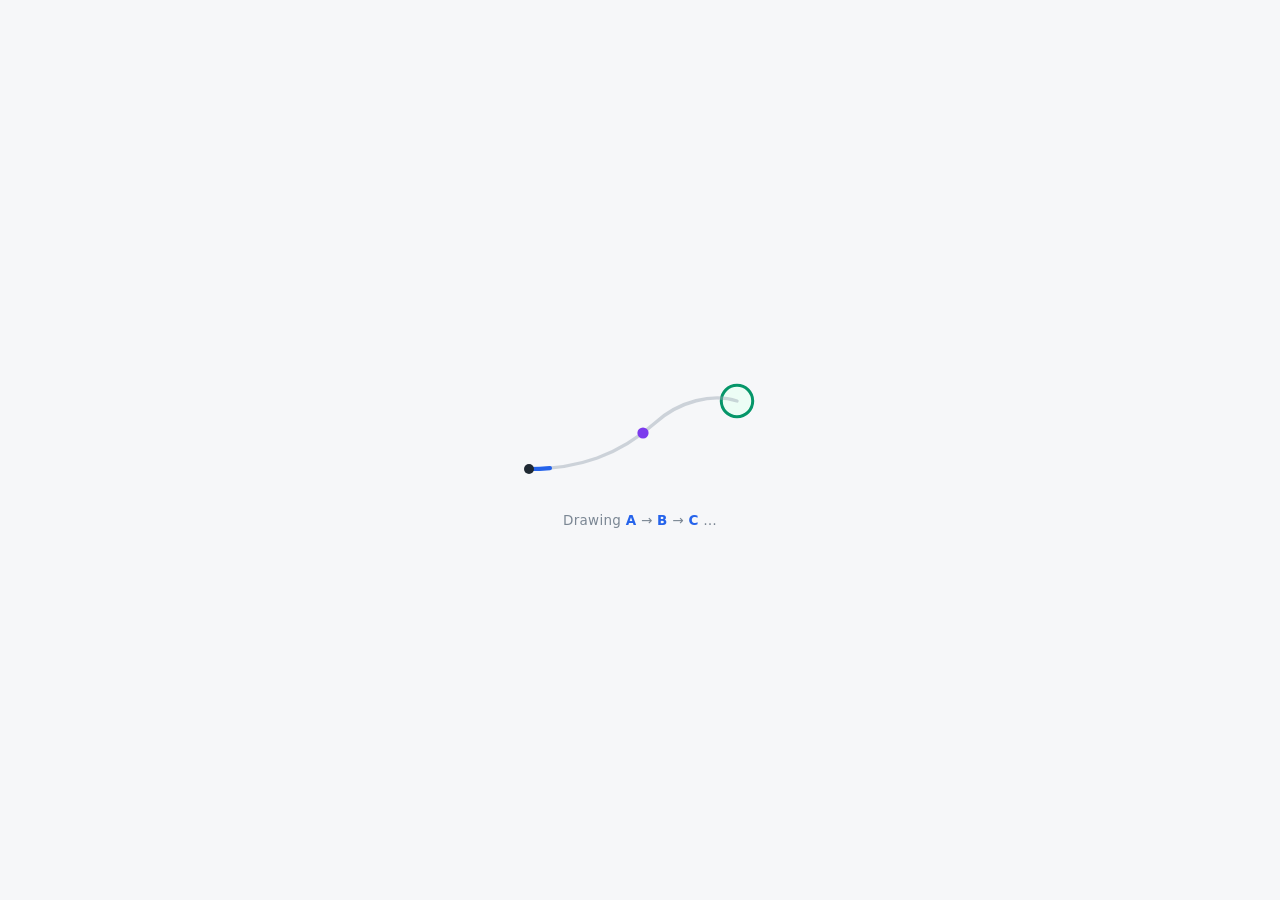
==== docs/demo_template.html @ 5f5b7c45 "Release ABCurves 1.0" ====
<!doctype html>
<html lang="en">
<head>
<meta charset="utf-8">
<meta name="viewport" content="width=device-width, initial-scale=1, viewport-fit=cover">
<meta name="theme-color" content="#f6f7f9">
<title>ABCurves · human mouse movement, A → B → C</title>
<style>
  :root{
    --bg:#f6f7f9; --pane:#ffffff; --ink:#1f2933; --muted:#7b8794; --line:#d9dee3;
    --soft:#eceef1; --human:#2563eb; --prefix:#9aa5b1; --target:#059669; --b:#7c3aed;
    --avg:#c026d3; --gen:#d97706;
    --s0:#d97706; --s1:#0ea5e9; --s2:#16a34a; --s3:#dc2626;
  }
  *{box-sizing:border-box}
  html,body{height:100%;margin:0}
  body{font-family:"Segoe UI",system-ui,Arial,sans-serif;background:var(--bg);color:var(--ink);
       display:flex;flex-direction:column;overflow:hidden}
  header{padding:14px 22px 0;flex:0 0 auto;display:flex;align-items:baseline;gap:14px;flex-wrap:wrap}
  h1{margin:0;font-size:21px;font-weight:700;letter-spacing:.01em}
  .tag{color:var(--muted);font-size:13px}
  .tabs{margin-left:auto;display:inline-flex;border:1px solid var(--line);border-radius:10px;overflow:hidden;background:#fff}
  .tabs button{border:none;background:#fff;padding:8px 16px;font-size:13px;cursor:pointer;color:var(--ink);
    border-right:1px solid var(--line)}
  .tabs button:last-child{border-right:none}
  .tabs button:hover{background:#eef4ff}
  .tabs button.on{background:var(--human);color:#fff}
  .sub{color:var(--muted);font-size:13.5px;line-height:1.5;padding:6px 22px 0;flex:0 0 auto;max-width:1100px}
  .sub b{color:var(--ink)}
  .wrap{flex:1 1 auto;min-height:0;display:flex;flex-direction:column;padding:0 22px 12px}
  .controls{display:flex;flex-wrap:wrap;gap:8px;align-items:center;margin:10px 0;flex:0 0 auto}
  button,select{background:#fff;border:1px solid var(--line);border-radius:8px;padding:7px 13px;
    font-size:13px;cursor:pointer;color:var(--ink);transition:background .12s,border-color .12s}
  button:hover,select:hover{background:#eef4ff;border-color:#c3d4f0}
  button.on{background:var(--human);color:#fff;border-color:var(--human)}
  button.on:hover{background:#1d4ed8}
  .mini{display:inline-flex;border:1px solid var(--line);border-radius:8px;overflow:hidden}
  .mini button{border:none;border-radius:0;border-right:1px solid var(--line);padding:7px 11px}
  .mini button:last-child{border-right:none}
  .mini button.on{background:var(--human);color:#fff}
  .spacer{flex:1 1 auto}
  .clock{font-variant-numeric:tabular-nums;color:var(--muted);font-size:12.5px;min-width:110px;text-align:right}
  label.rng{font-size:12.5px;color:var(--muted);display:inline-flex;align-items:center;gap:6px}
  input[type=range]{accent-color:var(--human);width:110px}
  .panes{flex:1 1 auto;min-height:0;display:grid;gap:12px}
  .panes.spread{grid-template-columns:1.25fr 1fr 1fr;grid-template-rows:1fr 1fr}
  .panes.average{grid-template-columns:1fr 1fr;grid-template-rows:1fr}
  .panes.texture{grid-template-columns:1fr;grid-template-rows:1fr 1fr}
  .pane{background:var(--pane);border:1px solid var(--soft);border-radius:12px;padding:9px 12px 10px;
    display:flex;flex-direction:column;min-width:0;min-height:0;box-shadow:0 1px 2px rgba(16,24,40,.05)}
  .pane.big{grid-row:1/3}
  .pane h2{margin:0 0 5px;font-size:13px;font-weight:600;display:flex;align-items:center;gap:8px;color:var(--ink)}
  .pane-title{min-width:0;overflow:hidden;text-overflow:ellipsis}
  .pane h2 .chip{width:14px;height:5px;border-radius:3px;flex:0 0 auto}
  .pane h2 .ms{color:var(--muted);font-weight:400;font-size:12px;margin-left:auto}
  .cv{flex:1 1 auto;min-height:0}
  canvas{width:100%;height:100%;display:block;border-radius:8px;cursor:grab;touch-action:none}
  canvas.drag{cursor:grabbing}
  .legend{flex:0 0 auto;display:flex;flex-wrap:wrap;gap:14px 18px;margin-top:9px;color:var(--muted);font-size:12px}
  .legend span{display:inline-flex;align-items:center;gap:6px}
  .sw{width:16px;height:4px;border-radius:2px;display:inline-block}
  .dotk{width:9px;height:9px;border-radius:50%;display:inline-block}
  .foot{flex:0 0 auto;color:var(--muted);font-size:12px;margin-top:7px}
  .foot a{color:var(--human);text-decoration:none}
  .foot-mobile{display:none}
  .sr-only{position:absolute;width:1px;height:1px;padding:0;margin:-1px;overflow:hidden;
    clip:rect(0,0,0,0);white-space:nowrap;border:0}
  /* loader */
  #loader{position:fixed;inset:0;background:var(--bg);display:flex;flex-direction:column;
    align-items:center;justify-content:center;z-index:50;transition:opacity .5s}
  #loader.hide{opacity:0;pointer-events:none}
  .loadtrace{width:250px;height:125px}
  .loadmsg{margin-top:16px;color:var(--muted);font-size:13.5px;letter-spacing:.02em;min-height:18px}
  .dot{font-weight:700;color:var(--human)}
  @media(max-width:900px){
    html{height:auto;min-height:100%;overflow-x:hidden}
    body{height:auto;min-height:100%;overflow-x:hidden;overflow-y:auto;
      padding-bottom:env(safe-area-inset-bottom,0px)}
    header{padding:calc(9px + env(safe-area-inset-top,0px)) 10px 0;gap:3px 8px}
    h1{font-size:19px;line-height:1.2}
    .tag{font-size:12px;white-space:nowrap;overflow:hidden;text-overflow:ellipsis;max-width:calc(100vw - 105px)}
    .tabs{order:3;margin:7px 0 0;width:100%;max-width:100%;overflow-x:auto;overscroll-behavior-x:contain;
      scrollbar-width:none;border-radius:11px}
    .tabs::-webkit-scrollbar{display:none}
    .tabs button{flex:1 0 auto;min-height:44px;padding:8px 13px;white-space:nowrap;font-size:12.5px}
    .sub{padding:7px 11px 0;font-size:12.5px;line-height:1.35;min-height:41px;max-width:none}
    .wrap{display:block;min-height:0;padding:0 10px max(14px,env(safe-area-inset-bottom,0px))}
    .controls{position:sticky;top:env(safe-area-inset-top,0px);z-index:20;display:grid;
      grid-template-columns:44px minmax(0,1fr) 44px;
      grid-template-areas:
        "prev pick next"
        "samples samples samples"
        "channels channels channels"
        "play marker reset";
      gap:6px;margin:7px -2px 8px;padding:6px 2px;
      background:rgba(246,247,249,.96);backdrop-filter:blur(9px);
      border-bottom:1px solid rgba(217,222,227,.8)}
    .controls button,.controls select{min-height:44px;font-size:13px}
    #prev{grid-area:prev;font-size:23px;padding:0}
    #pick{grid-area:pick;width:100%;min-width:0;text-overflow:ellipsis}
    #next{grid-area:next;font-size:23px;padding:0}
    #sampSeg{grid-area:samples;width:100%}
    #chanSeg{grid-area:channels;width:100%}
    #sampSeg button,#chanSeg button{flex:1 1 0;min-width:0;padding:7px 5px}
    #play{grid-area:play;padding:7px 5px}
    #btoggle{grid-area:marker;padding:7px 5px}
    #reset{grid-area:reset;padding:7px 5px}
    .controls>.spacer,.controls>span[style],label.rng,.clock{display:none}
    .panes{display:grid;flex:none;min-height:0;gap:7px}
    .panes.spread,.panes.average{height:52vh;height:52svh;min-height:340px;max-height:520px;
      grid-template-columns:minmax(0,1fr) minmax(0,1fr);grid-template-rows:1fr}
    .panes.texture{height:62vh;height:62svh;min-height:440px;max-height:620px;
      grid-template-columns:1fr;grid-template-rows:1fr 1fr}
    .pane{min-height:0;padding:7px 6px 7px;border-radius:10px}
    .pane.big{grid-row:auto}
    .pane.mobile-hidden{display:none}
    .pane h2{font-size:11.5px;line-height:1.25;gap:5px;margin-bottom:4px;white-space:nowrap;overflow:hidden}
    .pane h2 .ms{display:none}
    .pane h2 .chip{width:10px}
    canvas{touch-action:pan-y pinch-zoom;cursor:default}
    .legend{margin-top:7px;padding:1px 0 5px;gap:9px 13px;flex-wrap:nowrap;overflow-x:auto;
      overscroll-behavior-x:contain;scrollbar-width:none;font-size:11px}
    .legend::-webkit-scrollbar{display:none}
    .legend span{flex:0 0 auto}
    .foot{font-size:11.5px;line-height:1.45;margin-top:2px}
    .foot-desktop{display:none}
    .foot-mobile{display:inline}
  }
  @media(max-width:350px){
    .tag{display:none}
    .tabs button{padding-inline:10px;font-size:12px}
    .panes.spread,.panes.average{min-height:320px}
  }
</style>
</head>
<body>

<div id="loader">
  <svg class="loadtrace" viewBox="0 0 250 125" aria-hidden="true">
    <circle cx="222" cy="30" r="15" fill="#ecfdf5" stroke="#059669" stroke-width="3">
      <animate attributeName="r" values="15;17;15" dur="1.3s" repeatCount="indefinite"/>
    </circle>
    <path d="M14,98 C64,98 104,84 140,52 C164,30 198,22 222,30" fill="none"
          stroke="#9aa5b1" stroke-width="3.4" stroke-linecap="round" opacity=".45"/>
    <path id="lt" d="M14,98 C64,98 104,84 140,52 C164,30 198,22 222,30" fill="none"
          stroke="#2563eb" stroke-width="4.2" stroke-linecap="round"
          stroke-dasharray="262" stroke-dashoffset="262">
      <animate attributeName="stroke-dashoffset" values="262;0;0" keyTimes="0;.72;1" dur="1.45s" repeatCount="indefinite"/>
    </path>
    <circle cx="14" cy="98" r="5" fill="#1f2933"/>
    <circle cx="128" cy="62" r="5.6" fill="#7c3aed"/>
  </svg>
  <div class="loadmsg" id="loadmsg">Drawing <span class="dot">A</span> → <span class="dot">B</span> → <span class="dot">C</span> …</div>
</div>

<header>
  <h1>ABCurves</h1>
  <span class="tag">a human starts the movement, the model finishes it</span>
  <div class="tabs" id="tabs" role="tablist" aria-label="Demo view">
    <button data-view="spread" class="on">Human vs ABCurves</button>
    <button data-view="average">Why not “the average”?</button>
    <button data-view="texture">The 1 kHz texture</button>
  </div>
</header>
<div class="sub" id="viewSub" aria-live="polite"></div>

<div class="wrap">
  <div class="controls">
    <button id="prev" title="previous example (←)">‹</button>
    <label class="sr-only" for="pick">Choose an example</label>
    <select id="pick" title="choose an example"></select>
    <button id="next" title="next example (→)">›</button>
    <span style="width:4px"></span>
    <div class="mini" id="chanSeg" style="display:none" role="group" aria-label="Packet axis">
      <button data-ch="0" class="on">horizontal (dx)</button>
      <button data-ch="1">vertical (dy)</button>
    </div>
    <div class="mini" id="sampSeg" style="display:none" role="group" aria-label="Choose an ABCurves finish">
      <button data-s="0" class="on">finish 1</button>
      <button data-s="1">finish 2</button>
      <button data-s="2">finish 3</button>
      <button data-s="3">finish 4</button>
    </div>
    <span class="spacer"></span>
    <label class="rng">speed <input id="speed" type="range" min="0.1" max="1.5" step="0.05" value="0.5"><span id="spdl">0.50×</span></label>
    <button id="play" class="on" title="space">❚❚ pause</button>
    <button id="btoggle" class="on" title="show the cut point">B marker</button>
    <button id="reset" title="reset zoom (double-click a pane)">reset view</button>
    <span class="clock" id="clock"></span>
  </div>

  <div class="panes" id="panes"></div>

  <div class="legend" id="legend"></div>
  <div class="foot"><span class="foot-desktop">
    Every square shows the <b>same</b> real A→B input (grey) into the same target; only the finish differs.
    Drag to pan, scroll to zoom (all squares stay in sync), space to pause, ←/→ to change example.
    Data: real players, raw hardware counts at 1 kHz. Generated: the shipped planner + renderer, nothing cherry-picked.
    </span><span class="foot-mobile">Both cards share the <b>same</b> real A→B input. Choose finishes above and scroll normally over the curves. Real 1 kHz data; shipped model; nothing cherry-picked.</span>
    <a id="repolink" href="https://github.com/optima-manent/ABCurves">Code &amp; the full story in the README</a>.
  </div>
</div>

<script id="payload" type="application/json">__PAYLOAD__</script>
<script>
"use strict";
/* ---------------- data ---------------- */
const DATA = JSON.parse(document.getElementById('payload').textContent).examples;
const css = n => getComputedStyle(document.documentElement).getPropertyValue(n).trim();
const COL = {human:css('--human'), prefix:css('--prefix'), target:css('--target'), b:css('--b'),
             avg:css('--avg'), gen:css('--gen'), ink:css('--ink'),
             s:[css('--s0'),css('--s1'),css('--s2'),css('--s3')]};
const HOLD = 380;               // ms pause at the finish line before looping
const st = {view:'spread', ex:0, t:0, hold:0, play:true, speed:0.5, showB:true,
            ch:0, samp:0, Z:1, ox:0, oy:0, fit:null, drag:false};
let panes = [];                 // [{cv, kind:'traj'|'tex', path|row, color, title}]
let lastTs = null;

const SUBS = {
  spread: `One real movement, five squares. The <b>left</b> square is what the human actually did after the cut at
           <b>B</b>. The four squares on the <b>right</b> are ABCurves finishing the <i>same</i> A→B four times:
           four different, equally plausible finishes, because humans don't repeat themselves either.`,
  average: `Train a model to “just copy the truth” on every example and it learns the average of all human finishes:
           smooth, sensible, and always the same conservative middle path. It fooled the eye; it never fooled
           statistics. This trap is why ABCurves samples from 16 learned tendencies instead.`,
  texture: `Zoom into what a mouse actually sends: integer counts, one packet per millisecond. Mostly zeros, then
           bursts. Top: the real hardware stream. Bottom: the ABCurves renderer finishing the same movement.
           Grey is the shared A→B input; colour starts at the cut B.`
};

const MOBILE_SUBS = {
  spread: `The same real A&rarr;B input twice. <b>Human</b> is on the left; the selected <b>ABCurves</b> finish is on the right.`,
  average: `The real finish beside the conservative &ldquo;average&rdquo; path. Plausible-looking is not the same as human variation.`,
  texture: `Raw integer mouse counts at 1 kHz: real hardware first, the selected ABCurves finish beneath it.`
};
const TAB_LABELS = {
  spread: ['Human vs ABCurves','Human / model'],
  average: ['Why not \u201cthe average\u201d?','Average trap'],
  texture: ['The 1 kHz texture','1 kHz packets']
};
const PHONE = window.matchMedia('(max-width: 900px)');
const isPhone = () => PHONE.matches;

function renderResponsiveText(){
  document.getElementById('viewSub').innerHTML = (isPhone()?MOBILE_SUBS:SUBS)[st.view];
  document.querySelectorAll('#tabs button').forEach(b=>{
    b.textContent = TAB_LABELS[b.dataset.view][isPhone()?1:0];
    b.setAttribute('role','tab');
    b.setAttribute('aria-selected', String(b.dataset.view===st.view));
  });
}

function syncResponsivePanes(redraw=true){
  const phone=isPhone();
  panes.forEach(p=>{
    const hidden = phone && st.view==='spread' && p.sampleIndex!=null && p.sampleIndex!==st.samp;
    p.el.classList.toggle('mobile-hidden',hidden);
    if (p.titleEl) p.titleEl.textContent = phone?p.mobileTitle:p.fullTitle;
  });
  document.getElementById('chanSeg').style.display = st.view==='texture'?'':'none';
  document.getElementById('sampSeg').style.display = (st.view==='texture'||(phone&&st.view==='spread'))?'':'none';
  document.querySelectorAll('#sampSeg button').forEach(b=>{
    const on=+b.dataset.s===st.samp; b.classList.toggle('on',on); b.setAttribute('aria-pressed',String(on));
  });
  document.querySelectorAll('#chanSeg button').forEach(b=>{
    const on=+b.dataset.ch===st.ch; b.classList.toggle('on',on); b.setAttribute('aria-pressed',String(on));
  });
  renderResponsiveText();
  if (redraw && panes.length) requestAnimationFrame(()=>{ fitAll(); draw(); });
}

/* ---------------- helpers ---------------- */
const cur = () => DATA[st.ex];
const P   = () => cur().prefix.length - 1;                    // prefix duration (ms)
function viewCurves(){                                        // futures shown in this view
  const e = cur();
  if (st.view === 'spread')  return isPhone()?[e.samples[st.samp]]:e.samples;
  if (st.view === 'average') return [e.average];
  return [e.samples[st.samp]];
}
function futLen(){ return Math.max(cur().real.length - 1, ...viewCurves().map(c => c.length - 1)); }
function total(){ return P() + futLen(); }

function bbox(){
  const e = cur(); let x0=1e9, y0=1e9, x1=-1e9, y1=-1e9;
  const paths = isPhone() && st.view==='spread'
    ? [e.prefix,e.real,e.samples[st.samp]]
    : [e.prefix,e.real,...e.samples,e.average];
  for (const p of paths) for (const q of p){
    if (q[0]<x0)x0=q[0]; if (q[1]<y0)y0=q[1]; if (q[0]>x1)x1=q[0]; if (q[1]>y1)y1=q[1];
  }
  x0 = Math.min(x0, e.target[0]-e.radius); x1 = Math.max(x1, e.target[0]+e.radius);
  y0 = Math.min(y0, e.target[1]-e.radius); y1 = Math.max(y1, e.target[1]+e.radius);
  const px = Math.max(25,(x1-x0)*.09), py = Math.max(25,(y1-y0)*.09);
  return {x0:x0-px, y0:y0-py, x1:x1+px, y1:y1+py};
}
function fitAll(){   // every square frames the same world bbox, each at its own best scale
  const bb = bbox();
  st.fit = {cx:(bb.x0+bb.x1)/2, cy:(bb.y0+bb.y1)/2};
  for (const p of panes){ if (p.kind!=='traj'||p.el.classList.contains('mobile-hidden')) continue;
    const r = p.cv.getBoundingClientRect();
    p.cv._baseS = (r.width>10 && r.height>10)
      ? Math.min(r.width/(bb.x1-bb.x0), r.height/(bb.y1-bb.y0)) : 1;
  }
  st.Z = 1; st.ox = 0; st.oy = 0;
}
const S = cv => (cv._baseS || 1) * st.Z;
function w2s(cv,x,y){ const r=cv.getBoundingClientRect();
  return [r.width/2 + (x-st.fit.cx-st.ox)*S(cv), r.height/2 + (y-st.fit.cy-st.oy)*S(cv)]; }
function s2w(cv,sx,sy){ const r=cv.getBoundingClientRect();
  return [st.fit.cx+st.ox+(sx-r.width/2)/S(cv), st.fit.cy+st.oy+(sy-r.height/2)/S(cv)]; }

function prep(cv){
  const r = cv.getBoundingClientRect(), dpr = Math.max(1, window.devicePixelRatio||1);
  const W = Math.round(r.width*dpr), H = Math.round(r.height*dpr);
  if (cv.width!==W || cv.height!==H){ cv.width=W; cv.height=H; }
  const g = cv.getContext('2d');
  g.setTransform(dpr,0,0,dpr,0,0); g.clearRect(0,0,r.width,r.height);
  return [g, r];
}

/* ---------------- trajectory squares ---------------- */
function stroke(g,cv,path,color,w,nPts){
  const n = Math.min(path.length, Math.max(0, nPts|0)); if (n<2) return;
  g.strokeStyle=color; g.lineWidth=w; g.lineJoin='round'; g.lineCap='round'; g.beginPath();
  let p=w2s(cv,path[0][0],path[0][1]); g.moveTo(p[0],p[1]);
  for(let i=1;i<n;i++){ p=w2s(cv,path[i][0],path[i][1]); g.lineTo(p[0],p[1]); }
  g.stroke();
}
function dot(g,cv,pt,color,r){
  const p=w2s(cv,pt[0],pt[1]);
  g.fillStyle=color; g.strokeStyle='#fff'; g.lineWidth=1.6;
  g.beginPath(); g.arc(p[0],p[1],r,0,7); g.fill(); g.stroke();
}
function drawTraj(pane){
  const [g] = prep(pane.cv), cv = pane.cv, e = cur();
  // target
  const tp = w2s(cv, e.target[0], e.target[1]);
  g.fillStyle='#ecfdf5'; g.strokeStyle=COL.target; g.lineWidth=1.7;
  g.beginPath(); g.arc(tp[0],tp[1],Math.max(2,e.radius*S(cv)),0,7); g.fill(); g.stroke();
  // shared A->B prefix (grey), revealed by the clock
  stroke(g, cv, e.prefix, COL.prefix, 2.4, Math.min(Math.floor(st.t)+2, e.prefix.length));
  // this square's single finish
  const ft = Math.floor(st.t) - P();
  if (ft > 0) stroke(g, cv, pane.path, pane.color, pane.big?2.8:2.4, ft+2);
  // markers
  dot(g, cv, e.prefix[0], COL.ink, 4.2);
  if (st.showB) dot(g, cv, e.b, COL.b, 5.2);
}

/* ---------------- texture strips ---------------- */
function deltas(path){ const d=new Array(path.length-1);
  for(let i=1;i<path.length;i++) d[i-1]=path[i][st.ch]-path[i-1][st.ch]; return d; }
function texRows(){
  const e = cur();
  const tex = e.samples;      // the same four random finishes as the spread view
  return [
    {title:'real hardware', color:COL.human, pre:deltas(e.prefix), fut:deltas(e.real)},
    {title:'ABCurves renderer', color:COL.gen, pre:deltas(e.prefix), fut:deltas(tex[st.samp])},
  ];
}
function drawTex(pane){
  const [g, r] = prep(pane.cv), row = pane.row;
  const rows = texRows();
  const L = P() + Math.max(...rows.map(q=>q.fut.length));       // shared x span (ms)
  let ymax = 3;
  for (const q of rows) for (const v of q.pre.concat(q.fut)) ymax = Math.max(ymax, Math.abs(v));
  ymax *= 1.12;
  const x = i => 8 + i*(r.width-16)/L;
  const y = v => r.height/2 - v*(r.height/2-12)/ymax;
  // baseline + B line
  g.strokeStyle='#e4e7eb'; g.lineWidth=1;
  g.beginPath(); g.moveTo(8,y(0)); g.lineTo(r.width-8,y(0)); g.stroke();
  g.strokeStyle='#efe9fb'; g.lineWidth=st.showB?2:0;
  if (st.showB){ g.beginPath(); g.moveTo(x(P()),8); g.lineTo(x(P()),r.height-8); g.stroke(); }
  const upto = Math.floor(st.t);
  const step = (vals, i0, color, lw) => {          // step-plot a run of per-ms values
    g.strokeStyle=color; g.lineWidth=lw; g.beginPath();
    let started=false;
    for(let i=0;i<vals.length;i++){
      const gx0=x(i0+i), gx1=x(i0+i+1), gy=y(vals[i]);
      if(!started){ g.moveTo(gx0,gy); started=true; } else g.lineTo(gx0,gy);
      g.lineTo(gx1,gy);
    }
    g.stroke();
  };
  const preN = Math.min(row.pre.length, upto);
  const futN = Math.min(row.fut.length, Math.max(0, upto-P()));
  if (preN>0) step(row.pre.slice(0,preN), 0, COL.prefix, 1.4);
  if (futN>0) step(row.fut.slice(0,futN), P(), row.color, 1.6);
  // playhead
  const ph = Math.min(upto, L);
  g.strokeStyle='rgba(31,41,51,.30)'; g.lineWidth=1;
  g.beginPath(); g.moveTo(x(ph),8); g.lineTo(x(ph),r.height-8); g.stroke();
  // labels
  g.fillStyle='rgba(31,41,51,.62)'; g.font='11.5px Segoe UI,Arial';
  g.fillText(`±${Math.round(ymax)} counts/ms`, 10, 16);
  if (st.showB) g.fillText('B', x(P())+4, 16);
}

/* ---------------- pane construction ---------------- */
function buildPanes(){
  const host = document.getElementById('panes');
  host.className = 'panes ' + st.view;
  host.innerHTML = '';
  panes = [];
  const e = cur();
  const mk = (title, chipColor, big) => {
    const d = document.createElement('div'); d.className='pane'+(big?' big':'');
    d.innerHTML = `<h2>${chipColor?`<i class="chip" style="background:${chipColor}"></i>`:''}<span class="pane-title">${title}</span><span class="ms"></span></h2>
                   <div class="cv"><canvas></canvas></div>`;
    host.appendChild(d);
    return {el:d, cv:d.querySelector('canvas'), msEl:d.querySelector('.ms'),
            titleEl:d.querySelector('.pane-title'), fullTitle:title, mobileTitle:title};
  };
  if (st.view === 'spread'){
    const h = mk('A real human', COL.human, true);
    h.mobileTitle='Human finish';
    panes.push({...h, kind:'traj', path:e.real, color:COL.human, big:true, title:'human'});
    e.samples.forEach((sp,i)=>{
      const p = mk(`ABCurves · finish ${i+1}`, COL.s[i], false);
      p.mobileTitle=`ABCurves ${i+1}`;
      panes.push({...p, kind:'traj', path:sp, color:COL.s[i], big:false, sampleIndex:i});
    });
  } else if (st.view === 'average'){
    const h = mk('A real human', COL.human, false);
    panes.push({...h, kind:'traj', path:e.real, color:COL.human, big:false});
    const a = mk('the “average” model: one conservative guess, every time', COL.avg, false);
    panes.push({...a, kind:'traj', path:e.average, color:COL.avg, big:false});
  } else {
    texRows().forEach((row,i)=>{
      const p = mk(i===0?'real hardware · counts per millisecond':'ABCurves renderer · counts per millisecond',
                   row.color, false);
      panes.push({...p, kind:'tex', row, idx:i});
    });
  }
  syncResponsivePanes(false);
  panes.forEach(p => {
    p.cv.setAttribute('role','img');
    p.cv.setAttribute('aria-label',p.fullTitle);
    installNav(p.cv);
  });
  requestAnimationFrame(()=>{ fitAll(); draw(); });
}

function draw(){
  if (!st.fit) fitAll();
  st.t = Math.max(0, Math.min(total(), st.t));
  for (const p of panes){
    if (p.el.classList.contains('mobile-hidden')) continue;
    if (p.kind==='tex') p.row = texRows()[p.idx];        // channel / sample may have changed
    p.kind==='traj' ? drawTraj(p) : drawTex(p);
  }
  // per-pane durations
  const e = cur();
  for (const p of panes){
    if (p.el.classList.contains('mobile-hidden')) continue;
    if (p.kind!=='traj'){ p.msEl.textContent = `${st.ch===0?'dx':'dy'}`; continue; }
    p.msEl.textContent = `${p.path.length-1} ms`;
  }
  document.getElementById('clock').textContent =
    `${String(Math.round(st.t)).padStart(3,' ')} / ${total()} ms`;
  legend();
}

function legend(){
  const L = document.getElementById('legend');
  const line=(c,t)=>`<span><i class="sw" style="background:${c}"></i>${t}</span>`;
  const dk =(c,t)=>`<span><i class="dotk" style="background:${c}"></i>${t}</span>`;
  let h = line(COL.prefix,'A→B (the real human input)') + dk(COL.ink,'A (start)');
  if (st.showB) h += dk(COL.b,'B (the cut)');
  h += dk('#a7f3d0','target C');
  if (st.view==='spread'){
    h += line(COL.human,'real finish');
    h += isPhone()
      ? line(COL.s[st.samp],`ABCurves finish ${st.samp+1}`)
      : line('#94a3b8','coloured squares: 4 sampled finishes').replace('#94a3b8','linear-gradient(90deg,'+COL.s.join(',')+')');
  }
  else if (st.view==='average')h += line(COL.human,'real finish') + line(COL.avg,'the average model');
  else                         h += line(COL.human,'real packets') + line(COL.gen,'rendered packets');
  L.innerHTML = h.replace('style="background:linear-gradient', 'style="background:linear-gradient');
}

/* ---------------- interaction ---------------- */
function installNav(cv){
  let last=null;
  cv.addEventListener('wheel', ev=>{
    ev.preventDefault();
    const r=cv.getBoundingClientRect(), sx=ev.clientX-r.left, sy=ev.clientY-r.top;
    const before=s2w(cv,sx,sy);
    st.Z=Math.max(.15,Math.min(40,st.Z*Math.exp(-ev.deltaY*.0013)));
    const after=s2w(cv,sx,sy);
    st.ox+=before[0]-after[0]; st.oy+=before[1]-after[1]; draw();
  },{passive:false});
  cv.addEventListener('pointerdown', ev=>{ if(isPhone()&&ev.pointerType==='touch') return;
    st.drag=true; last=[ev.clientX,ev.clientY];
    cv.setPointerCapture(ev.pointerId); cv.classList.add('drag'); });
  cv.addEventListener('pointermove', ev=>{ if(!st.drag||!last)return;
    const dx=ev.clientX-last[0], dy=ev.clientY-last[1]; last=[ev.clientX,ev.clientY];
    st.ox-=dx/S(cv); st.oy-=dy/S(cv); draw(); });
  const stop=ev=>{ st.drag=false; last=null; cv.classList.remove('drag');
    try{cv.releasePointerCapture(ev.pointerId);}catch(_){} };
  cv.addEventListener('pointerup',stop); cv.addEventListener('pointercancel',stop);
  cv.addEventListener('dblclick', ()=>{ fitAll(); draw(); });
}

function setView(v){
  st.view=v;
  document.querySelectorAll('#tabs button').forEach(b=>b.classList.toggle('on',b.dataset.view===v));
  document.getElementById('btoggle').style.display = '';
  resetLoop(); buildPanes();
}
function setEx(i){
  st.ex=(i+DATA.length)%DATA.length;
  document.getElementById('pick').value=st.ex;
  resetLoop(); buildPanes();
}
function resetLoop(){ st.t=0; st.hold=0; lastTs=null; }

function initPick(){
  const sel=document.getElementById('pick'); sel.innerHTML='';
  DATA.forEach((e,i)=>{ const o=document.createElement('option'); o.value=i;
    o.textContent=`${String(i+1).padStart(2,'0')} · ${e.kind} · ${e.real.length-1} ms`;
    sel.appendChild(o); });
}

/* ---------------- clock ---------------- */
function tick(ts){
  if (lastTs==null) lastTs=ts;
  const dt=Math.min(80, ts-lastTs); lastTs=ts;
  if (st.play){
    const T=total();
    if (st.t>=T){ st.hold+=dt; if (st.hold>=HOLD) resetLoop(); }
    else { st.t=Math.min(T,st.t+dt*st.speed); if (st.t>=T) st.hold=0; }
    draw();
  }
  requestAnimationFrame(tick);
}

/* ---------------- wiring ---------------- */
document.getElementById('prev').onclick=()=>setEx(st.ex-1);
document.getElementById('next').onclick=()=>setEx(st.ex+1);
document.getElementById('pick').onchange=ev=>setEx(+ev.target.value);
document.querySelectorAll('#tabs button').forEach(b=>b.onclick=()=>setView(b.dataset.view));
document.querySelectorAll('#chanSeg button').forEach(b=>b.onclick=()=>{
  st.ch=+b.dataset.ch;
  syncResponsivePanes(false);
  draw(); });
document.querySelectorAll('#sampSeg button').forEach(b=>b.onclick=()=>{
  st.samp=+b.dataset.s;
  resetLoop(); syncResponsivePanes(); });
document.getElementById('speed').oninput=ev=>{ st.speed=+ev.target.value;
  document.getElementById('spdl').textContent=st.speed.toFixed(2)+'×'; };
document.getElementById('play').onclick=ev=>{ st.play=!st.play;
  if (st.play&&st.t>=total()) resetLoop();
  ev.target.classList.toggle('on',st.play);
  ev.target.setAttribute('aria-pressed',String(st.play));
  ev.target.textContent=st.play?'❚❚ pause':'▶ play'; };
document.getElementById('btoggle').onclick=ev=>{ st.showB=!st.showB;
  ev.target.classList.toggle('on',st.showB); ev.target.setAttribute('aria-pressed',String(st.showB)); draw(); };
document.getElementById('reset').onclick=()=>{ fitAll(); draw(); };
window.addEventListener('resize', ()=>{ fitAll(); draw(); });
const onPhoneLayoutChange=()=>syncResponsivePanes();
if (PHONE.addEventListener) PHONE.addEventListener('change',onPhoneLayoutChange);
else PHONE.addListener(onPhoneLayoutChange);
document.addEventListener('keydown', ev=>{
  if (ev.key===' '){ ev.preventDefault(); document.getElementById('play').click(); }
  if (ev.key==='ArrowLeft')  setEx(st.ex-1);
  if (ev.key==='ArrowRight') setEx(st.ex+1);
});

/* ---------------- boot ---------------- */
const LOADMSGS=['Warming up the planner …','Sampling sixteen personalities …',
                'Sprinkling 1 kHz texture …','Placing the target …'];
let lm=0;
const lmTimer=setInterval(()=>{ lm=(lm+1)%LOADMSGS.length;
  const el=document.getElementById('loadmsg'); if(el) el.textContent=LOADMSGS[lm]; },900);
window.addEventListener('load', ()=>{
  initPick();
  document.getElementById('prev').setAttribute('aria-label','Previous example');
  document.getElementById('next').setAttribute('aria-label','Next example');
  document.getElementById('play').setAttribute('aria-pressed','true');
  document.getElementById('btoggle').setAttribute('aria-pressed','true');
  setEx(0);
  requestAnimationFrame(tick);
  setTimeout(()=>{ document.getElementById('loader').classList.add('hide'); clearInterval(lmTimer); }, 900);
});
</script>
</body>
</html>
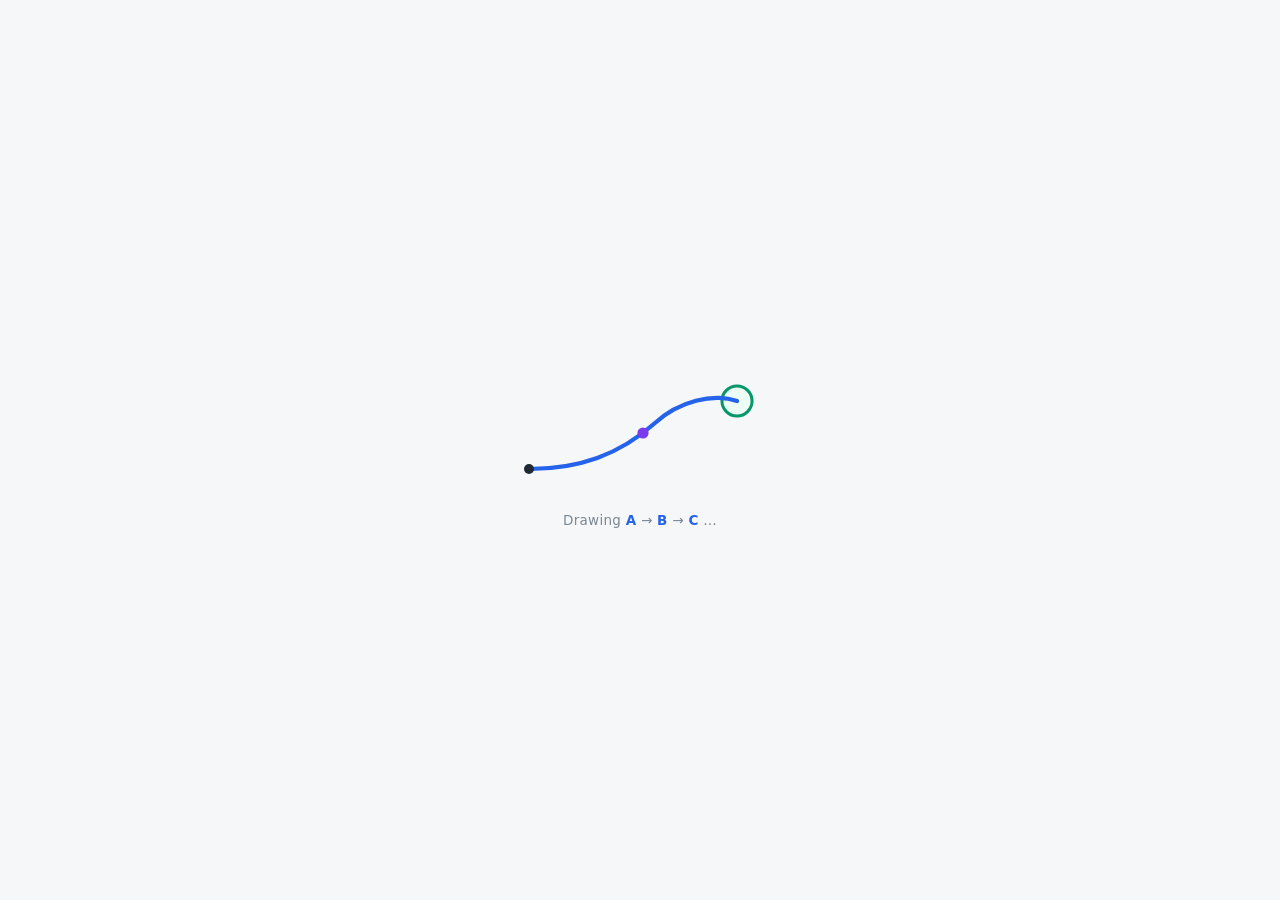
==== commit 42be8957: "Release ABCurves 1.5.0" ====
--- a/docs/demo_template.html
+++ b/docs/demo_template.html
@@ -195,8 +195,8 @@
   <div class="foot"><span class="foot-desktop">
     Every square shows the <b>same</b> real A→B input (grey) into the same target; only the finish differs.
     Drag to pan, scroll to zoom (all squares stay in sync), space to pause, ←/→ to change example.
-    Data: real players, raw hardware counts at 1 kHz. Generated: the shipped planner + renderer, nothing cherry-picked.
-    </span><span class="foot-mobile">Both cards share the <b>same</b> real A→B input. Choose finishes above and scroll normally over the curves. Real 1 kHz data; shipped model; nothing cherry-picked.</span>
+    Data: 24 frozen real-player examples at 1 kHz. Generated by the final Planner and authenticated global Renderer. Because the compact event fixture begins at A, its missing 96 context reports are declared quiet.
+    </span><span class="foot-mobile">Both cards share the <b>same</b> real A→B input. Generated by ABCurves; the fixture's missing pre-A context is explicitly quiet.</span>
     <a id="repolink" href="https://github.com/optima-manent/ABCurves">Code &amp; the full story in the README</a>.
   </div>
 </div>
@@ -219,7 +219,7 @@
 const SUBS = {
   spread: `One real movement, five squares. The <b>left</b> square is what the human actually did after the cut at
            <b>B</b>. The four squares on the <b>right</b> are ABCurves finishing the <i>same</i> A→B four times:
-           four different, equally plausible finishes, because humans don't repeat themselves either.`,
+           four independent samples, because a person does not trace the same finish twice either.`,
   average: `Train a model to “just copy the truth” on every example and it learns the average of all human finishes:
            smooth, sensible, and always the same conservative middle path. It fooled the eye; it never fooled
            statistics. This trap is why ABCurves samples from 16 learned tendencies instead.`,
@@ -570,8 +570,8 @@
 });
 
 /* ---------------- boot ---------------- */
-const LOADMSGS=['Warming up the planner …','Sampling sixteen personalities …',
-                'Sprinkling 1 kHz texture …','Placing the target …'];
+const LOADMSGS=['Warming up the Planner …','Choosing one learned finish …',
+                'Rendering the 1 kHz packets …','Placing the target …'];
 let lm=0;
 const lmTimer=setInterval(()=>{ lm=(lm+1)%LOADMSGS.length;
   const el=document.getElementById('loadmsg'); if(el) el.textContent=LOADMSGS[lm]; },900);
